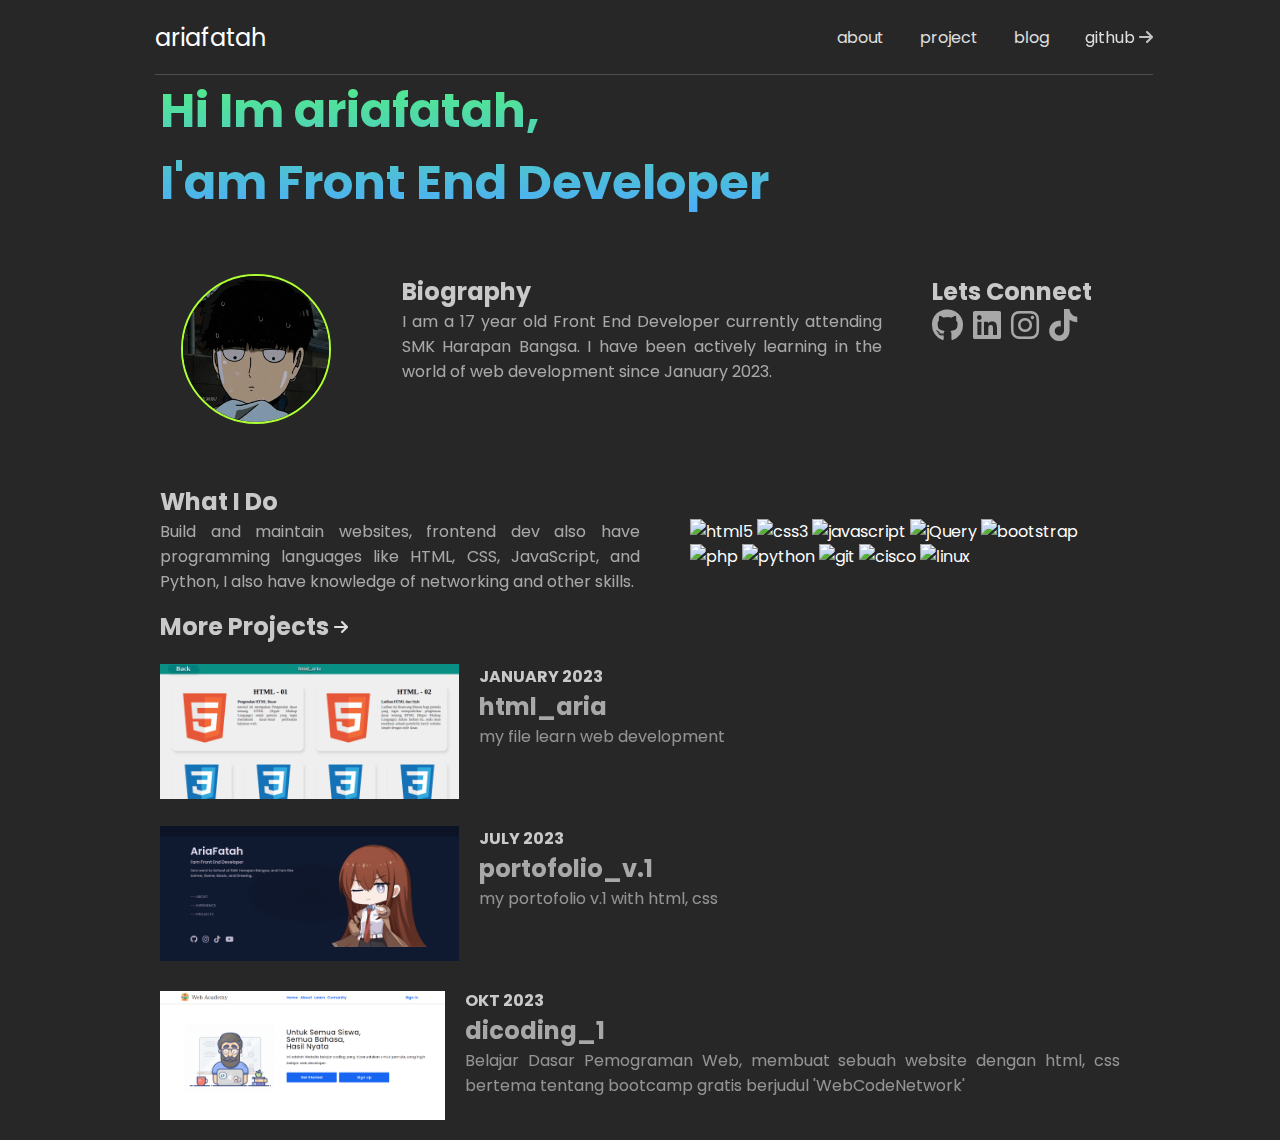
==== index.html @ 7dca592d "update" ====
<!DOCTYPE html>
<html lang="en">
<head>
    <meta charset="UTF-8">
    <meta name="description" content="Hi, I'm ariafatah, a 17-year-old Front End Developer currently attending SMK Harapan Bangsa. Explore my portfolio to see my projects and connect with me on GitHub, LinkedIn, Instagram, and TikTok.">
    <!-- <meta name="viewport" content="width=device-width, initial-scale=1.0, maximum-scale=1, user-scalable=no"> -->
    <meta name="viewport" content="width=device-width, initial-scale=1.0, maximum-scale=5.0, user-scalable=yes">
    <title>ariafatah - portofolio</title>
    <!-- css -->
    <link asynch rel="stylesheet" href="./css/style.css">
    <!-- font awosome -->
    <link preload href="./asset/icon/css/fontawesome.min.css" rel="stylesheet">
    <link preload href="./asset/icon/css/brands.css" rel="stylesheet">
    <link preload href="./asset/icon/css/solid.css" rel="stylesheet">
</head>
<body>
    
    <header class="center">
        <div class="profil">
            <a href="#about">ariafatah</a>
        </div>

        <a onclick="showNavbar()" id="btn-navbar">
            <i class="fa-solid fa-list icon-navabr fa-2x"></i>
        </a>

        <ul class="navbar center hidden" id="navbar">
            <li><a href="#about">about</a></li>
            <li><a href="#project">project</a></li>
            <li><a href="./blog.html">blog</a></li>
            <li><a href="https://github.com/ariafatah0711">github <i class="fa-solid fa-arrow-right"></i></a></li>
        </ul>
    </header>

    <main>
        <section id="about" class="section-1">
            <h1>
                Hi Im ariafatah, <br>
                I'am Front End Developer
            </h1>

            <div class="article article-1">
                <div class="article-image center">
                    <img src="./asset/image/profil-m.png" alt="ariafatah" width="150" height="100">
                </div>

                <div class="article-box">
                    <h2>Biography</h2>
                    <p>I am a 17 year old Front End Developer currently attending SMK Harapan Bangsa. I have been actively learning in the world of web development since January 2023.</p>
                </div>
                
                <nav class="article-box span-2">
                    <h2>Lets Connect</h2>
                    <p>
                        <a aria-label="Github Profil" href="https://github.com/ariafatah0711"><i class="fa-brands fa-github fa-2x"></i></a>
                        <a aria-label="Linkedin Profil" href="https://www.linkedin.com/in/ariafatah"><i class="fa-brands fa-linkedin fa-2x"></i></a>
                        <a aria-label="Instragam Profil" href="https://www.instagram.com/ariafatahanom"><i class="fa-brands fa-instagram fa-2x"></i></a>
                        <a aria-label="TikTok profil" href="https://www.tiktok.com/@ft.fannytzy"><i class="fa-brands fa-tiktok fa-2x"></i></a>
                    </p>
                </nav>
            </div>

            <div class="article article-2">
                <div class="article-box">
                    <h2>What I Do</h2>
                    <div class="article-language">
                        <p>Build and maintain websites, frontend dev also have programming languages like HTML, CSS, JavaScript, and Python, I also have knowledge of networking and other skills.</p>
                        <div>
                            <!-- data/skils.js -->
                        </div>
                    </div>
                </div>
            </div>

        </section>

        <section id="project" class="section-2">
            <!-- data/project.js -->
        </section>

    </main>
    
    <!-- data -->
    <script src="./script/data/skills.js"></script>
    <script src="./script/data/project.js"></script>

    <!-- view -->
    <script src="./script/view/navbar.js"></script>
    <script src="./script/view/main.js"></script>
    <script src="./script/view/view-index.js"></script>

</body>
</html>
---- css/style.css ----
@import url('https://fonts.googleapis.com/css2?family=Poppins:wght@400;600&display=swap');
/* @font-face {
    font-family: 'Poppins';
    src: url('../asset/font/Poppins/Poppins-Bold.ttf') format('truetype');
    font-weight: bold;
    font-style: normal;
} */

:root {
    --text: #ffffff;
    --main-col: #d3ad7f;
    --header: 75px;

    --brd: 0.1px solid grey;
}

* {
    font-family: 'Poppins', Tahoma, sans-serif;
    margin: 0;
    padding: 0;
    box-sizing: border-box;
    outline: none;
    text-decoration: none;
    border: none;
    list-style-type: none;
    user-select: none;
    color: var(--text);
}

html {
    /* scroll-behavior: smooth; */
    scroll-padding-top: var(--header);
}

body {
    background: #272727;
    padding: 0 12.5%;
    min-height: 100vh;
    position: relative;
}

a {
    color: var(--text);
}
a:active, .navbar ul a:any-link {
    color: var(--text);
}
.profil:hover, 
.navbar li a:hover, 
a:hover i, 
a:hover,
a:hover h2
{
    color: var(--main-col);
}

img {object-fit: scale-down;}

*, *:before, *:after {
    -webkit-box-sizing: border-box;-moz-box-sizing: border-box;box-sizing: border-box;
    -webkit-tap-highlight-color: rgba(0, 0, 0, 0);-webkit-tap-highlight-color: transparent;
}

/* class */
.center {
    display: flex;
    flex-direction: row;
    justify-content: center;
    align-items: center;
}

/* __________ header __________*/
header {
    height: var(--header);
    width: calc(100% - (12.5% * 2));
    border-bottom: 1px solid #4D4D4D;
    justify-content: space-between !important;
    position: fixed;
    top: 0;
    z-index: 10;
    color: var(--text);
    background: #272727;
}

.profil {
    font-size: 24px;
    z-index: 11;
}

.navbar {
    height: inherit;
    font-size: 16px;
    gap: 36px;
}

.navbar a, section > a > i, .navbar i {
    opacity: 85%;
}

#btn-navbar {
    display: none;
    z-index: 11;
}

.navbar a {
    position: relative;
}
.navbar a::after {
    content: "";
    position: absolute;
    bottom: -5px;
    left: 0;
    width: 0;
    height: 0.2rem;
    background: var(--main-col);
    transition: width 0.3s ease;
}

.navbar a:hover::after {
    width: 100%;
    color: var(--main-col);
}

/* __________ main __________*/
main {
    margin-top: var(--header);
}
section h2,
section h4 {
    opacity: 75%;
}
section p {
    opacity: 50%;
    text-align: justify;
}
.section-2 h1 {
    opacity: 60% !important;
}

.section-1 {
    height: calc(100vh - var(--header));
    display: flex;
    flex-direction: column;
    align-items: center;
    gap: 50px 0;
}

.section-1 h1 {
    width: 100%;
    font-size: 3rem;
    background: linear-gradient(#52EE84, #4CA9FF);
    background-clip: text;
    color: transparent;
    -webkit-background-clip: text;
    -webkit-text-fill-color: transparent;
}

.section-1 .article {
    width: 100%;
    display: grid;
    color: var(--text);
    gap: 50px; row-gap: 0;
}

.article-image, .article-box {
    padding: 5px 0;
}

.section-1 .article-image img {
    height: 150px;
    border: 2.5px solid greenyellow;
    /* border-image: linear-gradient(10deg, rgb(0,143,104), rgb(250,224,66)) 1; */
    border-radius: 50%;
}

.section-1 .article-box p {
    display: flex; gap: 10px;
}

.section-1 .article p {
    opacity: 60%;
}

.article-language {
    display: grid;
    grid-template-columns: 50% calc(50% - 50px);
    justify-content: space-between;
    gap: 50px;
}

.article-1 {
    grid-template-columns: 20% 50% 30% !important;
}

.article-2 {
    grid-template-columns: 100% !important;
}

/* section-2 */
.section-2 {
    padding: 10px 0;
    display: flex;
    flex-direction: column;
    gap: 20px;
}
.section-2 > a {
    display: flex;
    flex-direction: row;
    align-items: center;
    gap: 5px;
}
.section-2 .card {
    display: flex; flex-direction: row;
    justify-content: space-between; align-items: flex-start;
    gap: 20px;
    overflow-y: hidden;
}

.section-2 .card-image {
    position: relative;
    min-width: 100px !important;
    max-width: 300px !important;
}
.section-2 .card-image img {
    width: 100%;
}
.section-2 .card-text {
    flex-grow: 1;
    flex-shrink: 10;
}
.section-2 .card-text h1 {
    text-transform: uppercase;
    font-size: 1rem;
    opacity: 75% !important;
}
.section-2 .card-text h2 {
    font-size: 1.5rem;
    opacity: 60% !important;
}
.section-2 .card:hover {
    background: #1b1a1a;
}

/* Desktop styles */
@media screen and (min-width: 767px) {
    section {
        height: calc(100vh - var(--header));
    }
    header {
        width: calc(100% - (11% * 2));
        transform: translateX(-5px);
    }
}

/* Tablet styles */
@media screen and (min-width: 767px) and (max-width: 1023px) {
    html {
        font-size: 85%;
    }
    body {
        padding: 0 5%;
    }
    header {
        width: calc(100% - (5% * 2));
    }
}

/* Mobile styles */
@media screen and (max-width: 767px) {
    html {
        font-size: 75%;
    }
    body {
        padding: 0 5%;
    }
    header {
        width: calc(100% - (5% * 2));
    }
    #btn-navbar {
        display: flex;
    }
    .icon-navbar {
        display: flex !important;
    }
    .hidden {
        margin-top: -100vh;
    }
    .navbar {
        height: calc(100vh - var(--header));
        padding-top: 20px;
        width: 100%;
        position: absolute;
        top: var(--header);
        z-index: 9;
        display: flex;
        flex-direction: column;
        justify-content: left;
        transition: all 0.3s ease;
        background: #272727;
    }

    section {
        height: 100% !important;
    }

    /* section-1 */
    .section-1 h1 {
        font-size: 2rem;
    }

    .section-1 {
        height: calc(100vh - var(--header));
        gap: 10px;
    }

    .article-1 {
        grid-template-columns: 100% !important;
    }

    .article-2 {
        grid-template-columns: 100% !important;
        flex-grow: 1;
    }
    
    .article-box {
        display: flex;
        flex-direction: column;
        gap: 10px 0;
    }
    
    .article-language {
        display: flex;
        flex-direction: column;
        gap: 10px;
    }
    
    .article-language div {
        display: flex;
        flex-wrap: wrap;
        flex-grow: 1;
        justify-content: left;
        gap: 5px 5px;
    }

    /* section-2 */
    .section-2 .card {
        flex-direction: column; gap: 0;
        align-items: flex-start;
    }
}

/* mobile desktop */
@media screen and (min-height: 800px) {
    section {
        min-height: 1px !important;
        max-height: auto !important; 
        height: 100% !important;
    }
}
---- asset/icon/css/brands.css ----
/*!
 * Font Awesome Free 6.5.1 by @fontawesome - https://fontawesome.com
 * License - https://fontawesome.com/license/free (Icons: CC BY 4.0, Fonts: SIL OFL 1.1, Code: MIT License)
 * Copyright 2023 Fonticons, Inc.
 */
:root, :host {
  --fa-style-family-brands: 'Font Awesome 6 Brands';
  --fa-font-brands: normal 400 1em/1 'Font Awesome 6 Brands'; }

@font-face {
  font-family: 'Font Awesome 6 Brands';
  font-style: normal;
  font-weight: 400;
  font-display: block;
  src: url("../webfonts/fa-brands-400.woff2") format("woff2"), url("../webfonts/fa-brands-400.ttf") format("truetype"); }

.fab,
.fa-brands {
  font-weight: 400; }

.fa-monero:before {
  content: "\f3d0"; }

.fa-hooli:before {
  content: "\f427"; }

.fa-yelp:before {
  content: "\f1e9"; }

.fa-cc-visa:before {
  content: "\f1f0"; }

.fa-lastfm:before {
  content: "\f202"; }

.fa-shopware:before {
  content: "\f5b5"; }

.fa-creative-commons-nc:before {
  content: "\f4e8"; }

.fa-aws:before {
  content: "\f375"; }

.fa-redhat:before {
  content: "\f7bc"; }

.fa-yoast:before {
  content: "\f2b1"; }

.fa-cloudflare:before {
  content: "\e07d"; }

.fa-ups:before {
  content: "\f7e0"; }

.fa-pixiv:before {
  content: "\e640"; }

.fa-wpexplorer:before {
  content: "\f2de"; }

.fa-dyalog:before {
  content: "\f399"; }

.fa-bity:before {
  content: "\f37a"; }

.fa-stackpath:before {
  content: "\f842"; }

.fa-buysellads:before {
  content: "\f20d"; }

.fa-first-order:before {
  content: "\f2b0"; }

.fa-modx:before {
  content: "\f285"; }

.fa-guilded:before {
  content: "\e07e"; }

.fa-vnv:before {
  content: "\f40b"; }

.fa-square-js:before {
  content: "\f3b9"; }

.fa-js-square:before {
  content: "\f3b9"; }

.fa-microsoft:before {
  content: "\f3ca"; }

.fa-qq:before {
  content: "\f1d6"; }

.fa-orcid:before {
  content: "\f8d2"; }

.fa-java:before {
  content: "\f4e4"; }

.fa-invision:before {
  content: "\f7b0"; }

.fa-creative-commons-pd-alt:before {
  content: "\f4ed"; }

.fa-centercode:before {
  content: "\f380"; }

.fa-glide-g:before {
  content: "\f2a6"; }

.fa-drupal:before {
  content: "\f1a9"; }

.fa-hire-a-helper:before {
  content: "\f3b0"; }

.fa-creative-commons-by:before {
  content: "\f4e7"; }

.fa-unity:before {
  content: "\e049"; }

.fa-whmcs:before {
  content: "\f40d"; }

.fa-rocketchat:before {
  content: "\f3e8"; }

.fa-vk:before {
  content: "\f189"; }

.fa-untappd:before {
  content: "\f405"; }

.fa-mailchimp:before {
  content: "\f59e"; }

.fa-css3-alt:before {
  content: "\f38b"; }

.fa-square-reddit:before {
  content: "\f1a2"; }

.fa-reddit-square:before {
  content: "\f1a2"; }

.fa-vimeo-v:before {
  content: "\f27d"; }

.fa-contao:before {
  content: "\f26d"; }

.fa-square-font-awesome:before {
  content: "\e5ad"; }

.fa-deskpro:before {
  content: "\f38f"; }

.fa-brave:before {
  content: "\e63c"; }

.fa-sistrix:before {
  content: "\f3ee"; }

.fa-square-instagram:before {
  content: "\e055"; }

.fa-instagram-square:before {
  content: "\e055"; }

.fa-battle-net:before {
  content: "\f835"; }

.fa-the-red-yeti:before {
  content: "\f69d"; }

.fa-square-hacker-news:before {
  content: "\f3af"; }

.fa-hacker-news-square:before {
  content: "\f3af"; }

.fa-edge:before {
  content: "\f282"; }

.fa-threads:before {
  content: "\e618"; }

.fa-napster:before {
  content: "\f3d2"; }

.fa-square-snapchat:before {
  content: "\f2ad"; }

.fa-snapchat-square:before {
  content: "\f2ad"; }

.fa-google-plus-g:before {
  content: "\f0d5"; }

.fa-artstation:before {
  content: "\f77a"; }

.fa-markdown:before {
  content: "\f60f"; }

.fa-sourcetree:before {
  content: "\f7d3"; }

.fa-google-plus:before {
  content: "\f2b3"; }

.fa-diaspora:before {
  content: "\f791"; }

.fa-foursquare:before {
  content: "\f180"; }

.fa-stack-overflow:before {
  content: "\f16c"; }

.fa-github-alt:before {
  content: "\f113"; }

.fa-phoenix-squadron:before {
  content: "\f511"; }

.fa-pagelines:before {
  content: "\f18c"; }

.fa-algolia:before {
  content: "\f36c"; }

.fa-red-river:before {
  content: "\f3e3"; }

.fa-creative-commons-sa:before {
  content: "\f4ef"; }

.fa-safari:before {
  content: "\f267"; }

.fa-google:before {
  content: "\f1a0"; }

.fa-square-font-awesome-stroke:before {
  content: "\f35c"; }

.fa-font-awesome-alt:before {
  content: "\f35c"; }

.fa-atlassian:before {
  content: "\f77b"; }

.fa-linkedin-in:before {
  content: "\f0e1"; }

.fa-digital-ocean:before {
  content: "\f391"; }

.fa-nimblr:before {
  content: "\f5a8"; }

.fa-chromecast:before {
  content: "\f838"; }

.fa-evernote:before {
  content: "\f839"; }

.fa-hacker-news:before {
  content: "\f1d4"; }

.fa-creative-commons-sampling:before {
  content: "\f4f0"; }

.fa-adversal:before {
  content: "\f36a"; }

.fa-creative-commons:before {
  content: "\f25e"; }

.fa-watchman-monitoring:before {
  content: "\e087"; }

.fa-fonticons:before {
  content: "\f280"; }

.fa-weixin:before {
  content: "\f1d7"; }

.fa-shirtsinbulk:before {
  content: "\f214"; }

.fa-codepen:before {
  content: "\f1cb"; }

.fa-git-alt:before {
  content: "\f841"; }

.fa-lyft:before {
  content: "\f3c3"; }

.fa-rev:before {
  content: "\f5b2"; }

.fa-windows:before {
  content: "\f17a"; }

.fa-wizards-of-the-coast:before {
  content: "\f730"; }

.fa-square-viadeo:before {
  content: "\f2aa"; }

.fa-viadeo-square:before {
  content: "\f2aa"; }

.fa-meetup:before {
  content: "\f2e0"; }

.fa-centos:before {
  content: "\f789"; }

.fa-adn:before {
  content: "\f170"; }

.fa-cloudsmith:before {
  content: "\f384"; }

.fa-opensuse:before {
  content: "\e62b"; }

.fa-pied-piper-alt:before {
  content: "\f1a8"; }

.fa-square-dribbble:before {
  content: "\f397"; }

.fa-dribbble-square:before {
  content: "\f397"; }

.fa-codiepie:before {
  content: "\f284"; }

.fa-node:before {
  content: "\f419"; }

.fa-mix:before {
  content: "\f3cb"; }

.fa-steam:before {
  content: "\f1b6"; }

.fa-cc-apple-pay:before {
  content: "\f416"; }

.fa-scribd:before {
  content: "\f28a"; }

.fa-debian:before {
  content: "\e60b"; }

.fa-openid:before {
  content: "\f19b"; }

.fa-instalod:before {
  content: "\e081"; }

.fa-expeditedssl:before {
  content: "\f23e"; }

.fa-sellcast:before {
  content: "\f2da"; }

.fa-square-twitter:before {
  content: "\f081"; }

.fa-twitter-square:before {
  content: "\f081"; }

.fa-r-project:before {
  content: "\f4f7"; }

.fa-delicious:before {
  content: "\f1a5"; }

.fa-freebsd:before {
  content: "\f3a4"; }

.fa-vuejs:before {
  content: "\f41f"; }

.fa-accusoft:before {
  content: "\f369"; }

.fa-ioxhost:before {
  content: "\f208"; }

.fa-fonticons-fi:before {
  content: "\f3a2"; }

.fa-app-store:before {
  content: "\f36f"; }

.fa-cc-mastercard:before {
  content: "\f1f1"; }

.fa-itunes-note:before {
  content: "\f3b5"; }

.fa-golang:before {
  content: "\e40f"; }

.fa-kickstarter:before {
  content: "\f3bb"; }

.fa-grav:before {
  content: "\f2d6"; }

.fa-weibo:before {
  content: "\f18a"; }

.fa-uncharted:before {
  content: "\e084"; }

.fa-firstdraft:before {
  content: "\f3a1"; }

.fa-square-youtube:before {
  content: "\f431"; }

.fa-youtube-square:before {
  content: "\f431"; }

.fa-wikipedia-w:before {
  content: "\f266"; }

.fa-wpressr:before {
  content: "\f3e4"; }

.fa-rendact:before {
  content: "\f3e4"; }

.fa-angellist:before {
  content: "\f209"; }

.fa-galactic-republic:before {
  content: "\f50c"; }

.fa-nfc-directional:before {
  content: "\e530"; }

.fa-skype:before {
  content: "\f17e"; }

.fa-joget:before {
  content: "\f3b7"; }

.fa-fedora:before {
  content: "\f798"; }

.fa-stripe-s:before {
  content: "\f42a"; }

.fa-meta:before {
  content: "\e49b"; }

.fa-laravel:before {
  content: "\f3bd"; }

.fa-hotjar:before {
  content: "\f3b1"; }

.fa-bluetooth-b:before {
  content: "\f294"; }

.fa-square-letterboxd:before {
  content: "\e62e"; }

.fa-sticker-mule:before {
  content: "\f3f7"; }

.fa-creative-commons-zero:before {
  content: "\f4f3"; }

.fa-hips:before {
  content: "\f452"; }

.fa-behance:before {
  content: "\f1b4"; }

.fa-reddit:before {
  content: "\f1a1"; }

.fa-discord:before {
  content: "\f392"; }

.fa-chrome:before {
  content: "\f268"; }

.fa-app-store-ios:before {
  content: "\f370"; }

.fa-cc-discover:before {
  content: "\f1f2"; }

.fa-wpbeginner:before {
  content: "\f297"; }

.fa-confluence:before {
  content: "\f78d"; }

.fa-shoelace:before {
  content: "\e60c"; }

.fa-mdb:before {
  content: "\f8ca"; }

.fa-dochub:before {
  content: "\f394"; }

.fa-accessible-icon:before {
  content: "\f368"; }

.fa-ebay:before {
  content: "\f4f4"; }

.fa-amazon:before {
  content: "\f270"; }

.fa-unsplash:before {
  content: "\e07c"; }

.fa-yarn:before {
  content: "\f7e3"; }

.fa-square-steam:before {
  content: "\f1b7"; }

.fa-steam-square:before {
  content: "\f1b7"; }

.fa-500px:before {
  content: "\f26e"; }

.fa-square-vimeo:before {
  content: "\f194"; }

.fa-vimeo-square:before {
  content: "\f194"; }

.fa-asymmetrik:before {
  content: "\f372"; }

.fa-font-awesome:before {
  content: "\f2b4"; }

.fa-font-awesome-flag:before {
  content: "\f2b4"; }

.fa-font-awesome-logo-full:before {
  content: "\f2b4"; }

.fa-gratipay:before {
  content: "\f184"; }

.fa-apple:before {
  content: "\f179"; }

.fa-hive:before {
  content: "\e07f"; }

.fa-gitkraken:before {
  content: "\f3a6"; }

.fa-keybase:before {
  content: "\f4f5"; }

.fa-apple-pay:before {
  content: "\f415"; }

.fa-padlet:before {
  content: "\e4a0"; }

.fa-amazon-pay:before {
  content: "\f42c"; }

.fa-square-github:before {
  content: "\f092"; }

.fa-github-square:before {
  content: "\f092"; }

.fa-stumbleupon:before {
  content: "\f1a4"; }

.fa-fedex:before {
  content: "\f797"; }

.fa-phoenix-framework:before {
  content: "\f3dc"; }

.fa-shopify:before {
  content: "\e057"; }

.fa-neos:before {
  content: "\f612"; }

.fa-square-threads:before {
  content: "\e619"; }

.fa-hackerrank:before {
  content: "\f5f7"; }

.fa-researchgate:before {
  content: "\f4f8"; }

.fa-swift:before {
  content: "\f8e1"; }

.fa-angular:before {
  content: "\f420"; }

.fa-speakap:before {
  content: "\f3f3"; }

.fa-angrycreative:before {
  content: "\f36e"; }

.fa-y-combinator:before {
  content: "\f23b"; }

.fa-empire:before {
  content: "\f1d1"; }

.fa-envira:before {
  content: "\f299"; }

.fa-google-scholar:before {
  content: "\e63b"; }

.fa-square-gitlab:before {
  content: "\e5ae"; }

.fa-gitlab-square:before {
  content: "\e5ae"; }

.fa-studiovinari:before {
  content: "\f3f8"; }

.fa-pied-piper:before {
  content: "\f2ae"; }

.fa-wordpress:before {
  content: "\f19a"; }

.fa-product-hunt:before {
  content: "\f288"; }

.fa-firefox:before {
  content: "\f269"; }

.fa-linode:before {
  content: "\f2b8"; }

.fa-goodreads:before {
  content: "\f3a8"; }

.fa-square-odnoklassniki:before {
  content: "\f264"; }

.fa-odnoklassniki-square:before {
  content: "\f264"; }

.fa-jsfiddle:before {
  content: "\f1cc"; }

.fa-sith:before {
  content: "\f512"; }

.fa-themeisle:before {
  content: "\f2b2"; }

.fa-page4:before {
  content: "\f3d7"; }

.fa-hashnode:before {
  content: "\e499"; }

.fa-react:before {
  content: "\f41b"; }

.fa-cc-paypal:before {
  content: "\f1f4"; }

.fa-squarespace:before {
  content: "\f5be"; }

.fa-cc-stripe:before {
  content: "\f1f5"; }

.fa-creative-commons-share:before {
  content: "\f4f2"; }

.fa-bitcoin:before {
  content: "\f379"; }

.fa-keycdn:before {
  content: "\f3ba"; }

.fa-opera:before {
  content: "\f26a"; }

.fa-itch-io:before {
  content: "\f83a"; }

.fa-umbraco:before {
  content: "\f8e8"; }

.fa-galactic-senate:before {
  content: "\f50d"; }

.fa-ubuntu:before {
  content: "\f7df"; }

.fa-draft2digital:before {
  content: "\f396"; }

.fa-stripe:before {
  content: "\f429"; }

.fa-houzz:before {
  content: "\f27c"; }

.fa-gg:before {
  content: "\f260"; }

.fa-dhl:before {
  content: "\f790"; }

.fa-square-pinterest:before {
  content: "\f0d3"; }

.fa-pinterest-square:before {
  content: "\f0d3"; }

.fa-xing:before {
  content: "\f168"; }

.fa-blackberry:before {
  content: "\f37b"; }

.fa-creative-commons-pd:before {
  content: "\f4ec"; }

.fa-playstation:before {
  content: "\f3df"; }

.fa-quinscape:before {
  content: "\f459"; }

.fa-less:before {
  content: "\f41d"; }

.fa-blogger-b:before {
  content: "\f37d"; }

.fa-opencart:before {
  content: "\f23d"; }

.fa-vine:before {
  content: "\f1ca"; }

.fa-signal-messenger:before {
  content: "\e663"; }

.fa-paypal:before {
  content: "\f1ed"; }

.fa-gitlab:before {
  content: "\f296"; }

.fa-typo3:before {
  content: "\f42b"; }

.fa-reddit-alien:before {
  content: "\f281"; }

.fa-yahoo:before {
  content: "\f19e"; }

.fa-dailymotion:before {
  content: "\e052"; }

.fa-affiliatetheme:before {
  content: "\f36b"; }

.fa-pied-piper-pp:before {
  content: "\f1a7"; }

.fa-bootstrap:before {
  content: "\f836"; }

.fa-odnoklassniki:before {
  content: "\f263"; }

.fa-nfc-symbol:before {
  content: "\e531"; }

.fa-mintbit:before {
  content: "\e62f"; }

.fa-ethereum:before {
  content: "\f42e"; }

.fa-speaker-deck:before {
  content: "\f83c"; }

.fa-creative-commons-nc-eu:before {
  content: "\f4e9"; }

.fa-patreon:before {
  content: "\f3d9"; }

.fa-avianex:before {
  content: "\f374"; }

.fa-ello:before {
  content: "\f5f1"; }

.fa-gofore:before {
  content: "\f3a7"; }

.fa-bimobject:before {
  content: "\f378"; }

.fa-brave-reverse:before {
  content: "\e63d"; }

.fa-facebook-f:before {
  content: "\f39e"; }

.fa-square-google-plus:before {
  content: "\f0d4"; }

.fa-google-plus-square:before {
  content: "\f0d4"; }

.fa-mandalorian:before {
  content: "\f50f"; }

.fa-first-order-alt:before {
  content: "\f50a"; }

.fa-osi:before {
  content: "\f41a"; }

.fa-google-wallet:before {
  content: "\f1ee"; }

.fa-d-and-d-beyond:before {
  content: "\f6ca"; }

.fa-periscope:before {
  content: "\f3da"; }

.fa-fulcrum:before {
  content: "\f50b"; }

.fa-cloudscale:before {
  content: "\f383"; }

.fa-forumbee:before {
  content: "\f211"; }

.fa-mizuni:before {
  content: "\f3cc"; }

.fa-schlix:before {
  content: "\f3ea"; }

.fa-square-xing:before {
  content: "\f169"; }

.fa-xing-square:before {
  content: "\f169"; }

.fa-bandcamp:before {
  content: "\f2d5"; }

.fa-wpforms:before {
  content: "\f298"; }

.fa-cloudversify:before {
  content: "\f385"; }

.fa-usps:before {
  content: "\f7e1"; }

.fa-megaport:before {
  content: "\f5a3"; }

.fa-magento:before {
  content: "\f3c4"; }

.fa-spotify:before {
  content: "\f1bc"; }

.fa-optin-monster:before {
  content: "\f23c"; }

.fa-fly:before {
  content: "\f417"; }

.fa-aviato:before {
  content: "\f421"; }

.fa-itunes:before {
  content: "\f3b4"; }

.fa-cuttlefish:before {
  content: "\f38c"; }

.fa-blogger:before {
  content: "\f37c"; }

.fa-flickr:before {
  content: "\f16e"; }

.fa-viber:before {
  content: "\f409"; }

.fa-soundcloud:before {
  content: "\f1be"; }

.fa-digg:before {
  content: "\f1a6"; }

.fa-tencent-weibo:before {
  content: "\f1d5"; }

.fa-letterboxd:before {
  content: "\e62d"; }

.fa-symfony:before {
  content: "\f83d"; }

.fa-maxcdn:before {
  content: "\f136"; }

.fa-etsy:before {
  content: "\f2d7"; }

.fa-facebook-messenger:before {
  content: "\f39f"; }

.fa-audible:before {
  content: "\f373"; }

.fa-think-peaks:before {
  content: "\f731"; }

.fa-bilibili:before {
  content: "\e3d9"; }

.fa-erlang:before {
  content: "\f39d"; }

.fa-x-twitter:before {
  content: "\e61b"; }

.fa-cotton-bureau:before {
  content: "\f89e"; }

.fa-dashcube:before {
  content: "\f210"; }

.fa-42-group:before {
  content: "\e080"; }

.fa-innosoft:before {
  content: "\e080"; }

.fa-stack-exchange:before {
  content: "\f18d"; }

.fa-elementor:before {
  content: "\f430"; }

.fa-square-pied-piper:before {
  content: "\e01e"; }

.fa-pied-piper-square:before {
  content: "\e01e"; }

.fa-creative-commons-nd:before {
  content: "\f4eb"; }

.fa-palfed:before {
  content: "\f3d8"; }

.fa-superpowers:before {
  content: "\f2dd"; }

.fa-resolving:before {
  content: "\f3e7"; }

.fa-xbox:before {
  content: "\f412"; }

.fa-searchengin:before {
  content: "\f3eb"; }

.fa-tiktok:before {
  content: "\e07b"; }

.fa-square-facebook:before {
  content: "\f082"; }

.fa-facebook-square:before {
  content: "\f082"; }

.fa-renren:before {
  content: "\f18b"; }

.fa-linux:before {
  content: "\f17c"; }

.fa-glide:before {
  content: "\f2a5"; }

.fa-linkedin:before {
  content: "\f08c"; }

.fa-hubspot:before {
  content: "\f3b2"; }

.fa-deploydog:before {
  content: "\f38e"; }

.fa-twitch:before {
  content: "\f1e8"; }

.fa-ravelry:before {
  content: "\f2d9"; }

.fa-mixer:before {
  content: "\e056"; }

.fa-square-lastfm:before {
  content: "\f203"; }

.fa-lastfm-square:before {
  content: "\f203"; }

.fa-vimeo:before {
  content: "\f40a"; }

.fa-mendeley:before {
  content: "\f7b3"; }

.fa-uniregistry:before {
  content: "\f404"; }

.fa-figma:before {
  content: "\f799"; }

.fa-creative-commons-remix:before {
  content: "\f4ee"; }

.fa-cc-amazon-pay:before {
  content: "\f42d"; }

.fa-dropbox:before {
  content: "\f16b"; }

.fa-instagram:before {
  content: "\f16d"; }

.fa-cmplid:before {
  content: "\e360"; }

.fa-upwork:before {
  content: "\e641"; }

.fa-facebook:before {
  content: "\f09a"; }

.fa-gripfire:before {
  content: "\f3ac"; }

.fa-jedi-order:before {
  content: "\f50e"; }

.fa-uikit:before {
  content: "\f403"; }

.fa-fort-awesome-alt:before {
  content: "\f3a3"; }

.fa-phabricator:before {
  content: "\f3db"; }

.fa-ussunnah:before {
  content: "\f407"; }

.fa-earlybirds:before {
  content: "\f39a"; }

.fa-trade-federation:before {
  content: "\f513"; }

.fa-autoprefixer:before {
  content: "\f41c"; }

.fa-whatsapp:before {
  content: "\f232"; }

.fa-slideshare:before {
  content: "\f1e7"; }

.fa-google-play:before {
  content: "\f3ab"; }

.fa-viadeo:before {
  content: "\f2a9"; }

.fa-line:before {
  content: "\f3c0"; }

.fa-google-drive:before {
  content: "\f3aa"; }

.fa-servicestack:before {
  content: "\f3ec"; }

.fa-simplybuilt:before {
  content: "\f215"; }

.fa-bitbucket:before {
  content: "\f171"; }

.fa-imdb:before {
  content: "\f2d8"; }

.fa-deezer:before {
  content: "\e077"; }

.fa-raspberry-pi:before {
  content: "\f7bb"; }

.fa-jira:before {
  content: "\f7b1"; }

.fa-docker:before {
  content: "\f395"; }

.fa-screenpal:before {
  content: "\e570"; }

.fa-bluetooth:before {
  content: "\f293"; }

.fa-gitter:before {
  content: "\f426"; }

.fa-d-and-d:before {
  content: "\f38d"; }

.fa-microblog:before {
  content: "\e01a"; }

.fa-cc-diners-club:before {
  content: "\f24c"; }

.fa-gg-circle:before {
  content: "\f261"; }

.fa-pied-piper-hat:before {
  content: "\f4e5"; }

.fa-kickstarter-k:before {
  content: "\f3bc"; }

.fa-yandex:before {
  content: "\f413"; }

.fa-readme:before {
  content: "\f4d5"; }

.fa-html5:before {
  content: "\f13b"; }

.fa-sellsy:before {
  content: "\f213"; }

.fa-sass:before {
  content: "\f41e"; }

.fa-wirsindhandwerk:before {
  content: "\e2d0"; }

.fa-wsh:before {
  content: "\e2d0"; }

.fa-buromobelexperte:before {
  content: "\f37f"; }

.fa-salesforce:before {
  content: "\f83b"; }

.fa-octopus-deploy:before {
  content: "\e082"; }

.fa-medapps:before {
  content: "\f3c6"; }

.fa-ns8:before {
  content: "\f3d5"; }

.fa-pinterest-p:before {
  content: "\f231"; }

.fa-apper:before {
  content: "\f371"; }

.fa-fort-awesome:before {
  content: "\f286"; }

.fa-waze:before {
  content: "\f83f"; }

.fa-cc-jcb:before {
  content: "\f24b"; }

.fa-snapchat:before {
  content: "\f2ab"; }

.fa-snapchat-ghost:before {
  content: "\f2ab"; }

.fa-fantasy-flight-games:before {
  content: "\f6dc"; }

.fa-rust:before {
  content: "\e07a"; }

.fa-wix:before {
  content: "\f5cf"; }

.fa-square-behance:before {
  content: "\f1b5"; }

.fa-behance-square:before {
  content: "\f1b5"; }

.fa-supple:before {
  content: "\f3f9"; }

.fa-webflow:before {
  content: "\e65c"; }

.fa-rebel:before {
  content: "\f1d0"; }

.fa-css3:before {
  content: "\f13c"; }

.fa-staylinked:before {
  content: "\f3f5"; }

.fa-kaggle:before {
  content: "\f5fa"; }

.fa-space-awesome:before {
  content: "\e5ac"; }

.fa-deviantart:before {
  content: "\f1bd"; }

.fa-cpanel:before {
  content: "\f388"; }

.fa-goodreads-g:before {
  content: "\f3a9"; }

.fa-square-git:before {
  content: "\f1d2"; }

.fa-git-square:before {
  content: "\f1d2"; }

.fa-square-tumblr:before {
  content: "\f174"; }

.fa-tumblr-square:before {
  content: "\f174"; }

.fa-trello:before {
  content: "\f181"; }

.fa-creative-commons-nc-jp:before {
  content: "\f4ea"; }

.fa-get-pocket:before {
  content: "\f265"; }

.fa-perbyte:before {
  content: "\e083"; }

.fa-grunt:before {
  content: "\f3ad"; }

.fa-weebly:before {
  content: "\f5cc"; }

.fa-connectdevelop:before {
  content: "\f20e"; }

.fa-leanpub:before {
  content: "\f212"; }

.fa-black-tie:before {
  content: "\f27e"; }

.fa-themeco:before {
  content: "\f5c6"; }

.fa-python:before {
  content: "\f3e2"; }

.fa-android:before {
  content: "\f17b"; }

.fa-bots:before {
  content: "\e340"; }

.fa-free-code-camp:before {
  content: "\f2c5"; }

.fa-hornbill:before {
  content: "\f592"; }

.fa-js:before {
  content: "\f3b8"; }

.fa-ideal:before {
  content: "\e013"; }

.fa-git:before {
  content: "\f1d3"; }

.fa-dev:before {
  content: "\f6cc"; }

.fa-sketch:before {
  content: "\f7c6"; }

.fa-yandex-international:before {
  content: "\f414"; }

.fa-cc-amex:before {
  content: "\f1f3"; }

.fa-uber:before {
  content: "\f402"; }

.fa-github:before {
  content: "\f09b"; }

.fa-php:before {
  content: "\f457"; }

.fa-alipay:before {
  content: "\f642"; }

.fa-youtube:before {
  content: "\f167"; }

.fa-skyatlas:before {
  content: "\f216"; }

.fa-firefox-browser:before {
  content: "\e007"; }

.fa-replyd:before {
  content: "\f3e6"; }

.fa-suse:before {
  content: "\f7d6"; }

.fa-jenkins:before {
  content: "\f3b6"; }

.fa-twitter:before {
  content: "\f099"; }

.fa-rockrms:before {
  content: "\f3e9"; }

.fa-pinterest:before {
  content: "\f0d2"; }

.fa-buffer:before {
  content: "\f837"; }

.fa-npm:before {
  content: "\f3d4"; }

.fa-yammer:before {
  content: "\f840"; }

.fa-btc:before {
  content: "\f15a"; }

.fa-dribbble:before {
  content: "\f17d"; }

.fa-stumbleupon-circle:before {
  content: "\f1a3"; }

.fa-internet-explorer:before {
  content: "\f26b"; }

.fa-stubber:before {
  content: "\e5c7"; }

.fa-telegram:before {
  content: "\f2c6"; }

.fa-telegram-plane:before {
  content: "\f2c6"; }

.fa-old-republic:before {
  content: "\f510"; }

.fa-odysee:before {
  content: "\e5c6"; }

.fa-square-whatsapp:before {
  content: "\f40c"; }

.fa-whatsapp-square:before {
  content: "\f40c"; }

.fa-node-js:before {
  content: "\f3d3"; }

.fa-edge-legacy:before {
  content: "\e078"; }

.fa-slack:before {
  content: "\f198"; }

.fa-slack-hash:before {
  content: "\f198"; }

.fa-medrt:before {
  content: "\f3c8"; }

.fa-usb:before {
  content: "\f287"; }

.fa-tumblr:before {
  content: "\f173"; }

.fa-vaadin:before {
  content: "\f408"; }

.fa-quora:before {
  content: "\f2c4"; }

.fa-square-x-twitter:before {
  content: "\e61a"; }

.fa-reacteurope:before {
  content: "\f75d"; }

.fa-medium:before {
  content: "\f23a"; }

.fa-medium-m:before {
  content: "\f23a"; }

.fa-amilia:before {
  content: "\f36d"; }

.fa-mixcloud:before {
  content: "\f289"; }

.fa-flipboard:before {
  content: "\f44d"; }

.fa-viacoin:before {
  content: "\f237"; }

.fa-critical-role:before {
  content: "\f6c9"; }

.fa-sitrox:before {
  content: "\e44a"; }

.fa-discourse:before {
  content: "\f393"; }

.fa-joomla:before {
  content: "\f1aa"; }

.fa-mastodon:before {
  content: "\f4f6"; }

.fa-airbnb:before {
  content: "\f834"; }

.fa-wolf-pack-battalion:before {
  content: "\f514"; }

.fa-buy-n-large:before {
  content: "\f8a6"; }

.fa-gulp:before {
  content: "\f3ae"; }

.fa-creative-commons-sampling-plus:before {
  content: "\f4f1"; }

.fa-strava:before {
  content: "\f428"; }

.fa-ember:before {
  content: "\f423"; }

.fa-canadian-maple-leaf:before {
  content: "\f785"; }

.fa-teamspeak:before {
  content: "\f4f9"; }

.fa-pushed:before {
  content: "\f3e1"; }

.fa-wordpress-simple:before {
  content: "\f411"; }

.fa-nutritionix:before {
  content: "\f3d6"; }

.fa-wodu:before {
  content: "\e088"; }

.fa-google-pay:before {
  content: "\e079"; }

.fa-intercom:before {
  content: "\f7af"; }

.fa-zhihu:before {
  content: "\f63f"; }

.fa-korvue:before {
  content: "\f42f"; }

.fa-pix:before {
  content: "\e43a"; }

.fa-steam-symbol:before {
  content: "\f3f6"; }
---- asset/icon/css/solid.css ----
/*!
 * Font Awesome Free 6.5.1 by @fontawesome - https://fontawesome.com
 * License - https://fontawesome.com/license/free (Icons: CC BY 4.0, Fonts: SIL OFL 1.1, Code: MIT License)
 * Copyright 2023 Fonticons, Inc.
 */
:root, :host {
  --fa-style-family-classic: 'Font Awesome 6 Free';
  --fa-font-solid: normal 900 1em/1 'Font Awesome 6 Free'; }

@font-face {
  font-family: 'Font Awesome 6 Free';
  font-style: normal;
  font-weight: 900;
  font-display: block;
  src: url("../webfonts/fa-solid-900.woff2") format("woff2"), url("../webfonts/fa-solid-900.ttf") format("truetype"); }

.fas,
.fa-solid {
  font-weight: 900; }
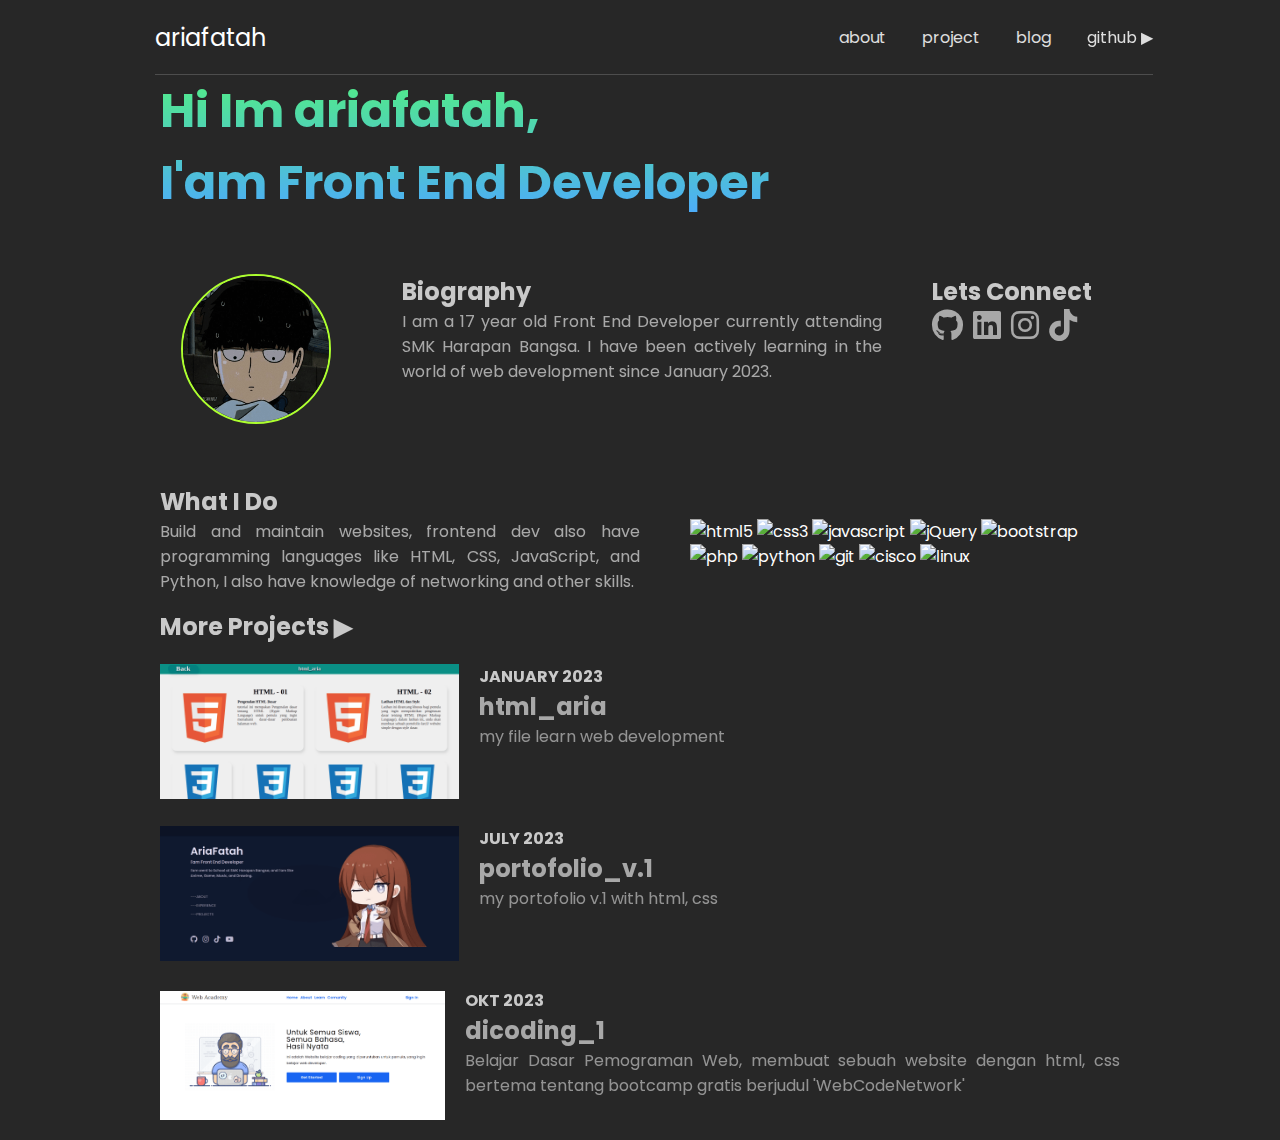
==== commit f97af165: "final update" ====
--- a/index.html
+++ b/index.html
@@ -9,7 +9,7 @@
     <!-- css -->
     <link asynch rel="stylesheet" href="./css/style.css">
     <!-- font awosome -->
-    <link preload href="./asset/icon/css/fontawesome.min.css" rel="stylesheet">
+    <link preload href="./asset/icon/css/fontawesome.css" rel="stylesheet">
     <link preload href="./asset/icon/css/brands.css" rel="stylesheet">
     <link preload href="./asset/icon/css/solid.css" rel="stylesheet">
 </head>
@@ -28,7 +28,7 @@
             <li><a href="#about">about</a></li>
             <li><a href="#project">project</a></li>
             <li><a href="./blog.html">blog</a></li>
-            <li><a href="https://github.com/ariafatah0711">github <i class="fa-solid fa-arrow-right"></i></a></li>
+            <li><a href="https://github.com/ariafatah0711">github ▶</a></li>
         </ul>
     </header>
 
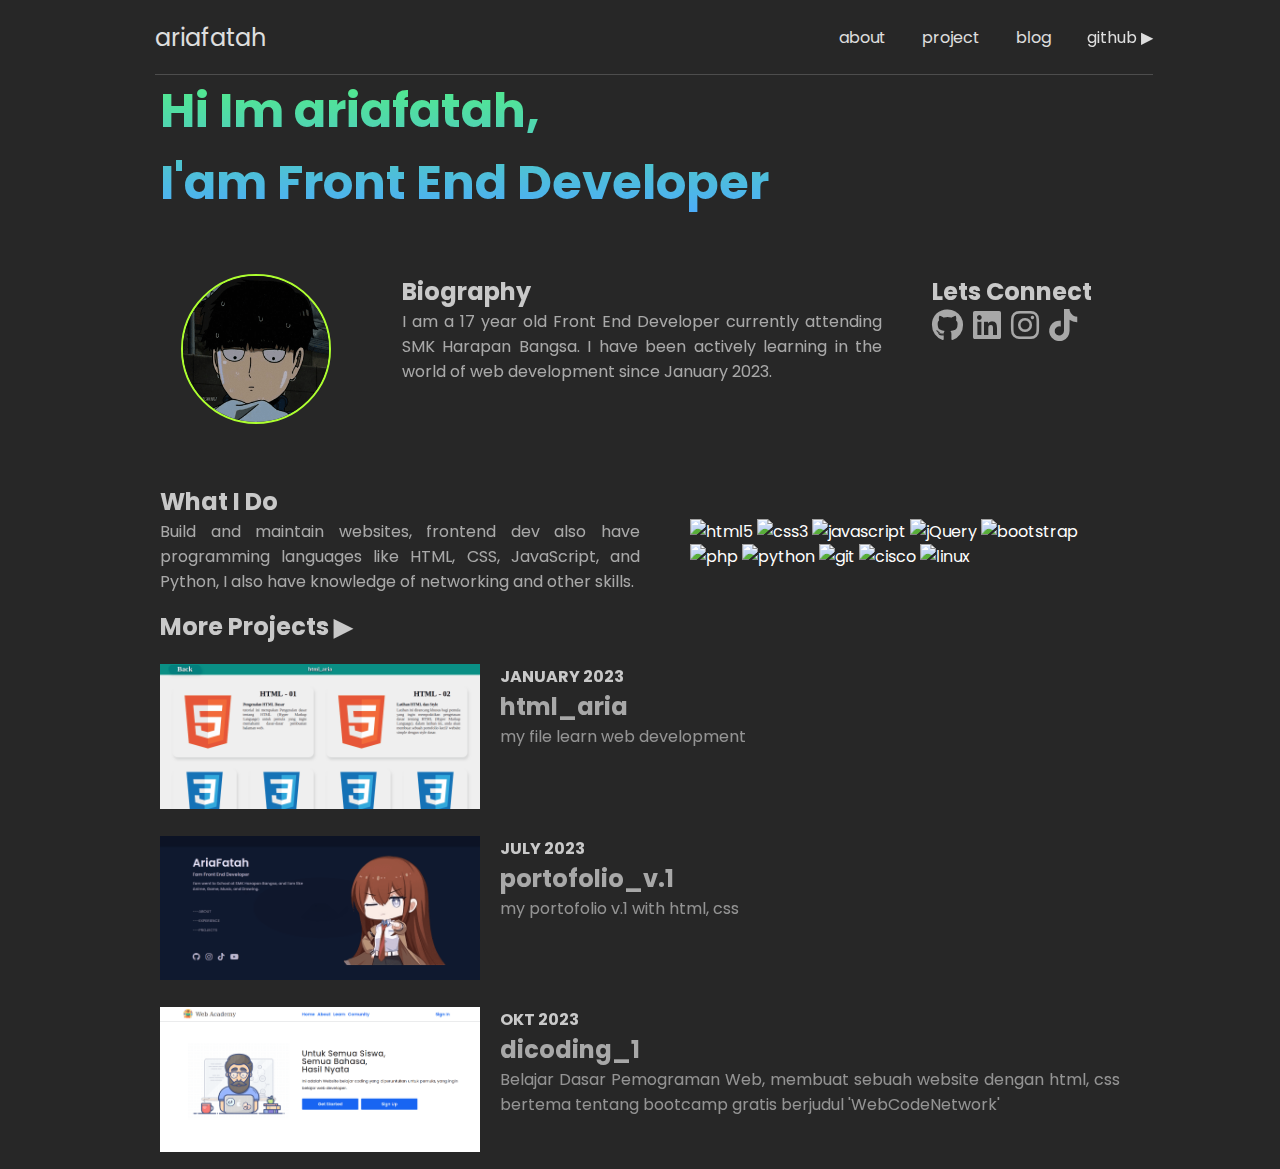
==== commit 4c290a21: "update" ====
--- a/index.html
+++ b/index.html
@@ -21,7 +21,7 @@
         </div>
 
         <a onclick="showNavbar()" id="btn-navbar">
-            <i class="fa-solid fa-list icon-navabr fa-2x"></i>
+            <i class="fa-solid fa-3x">=</i>
         </a>
 
         <ul class="navbar center hidden" id="navbar">
--- a/css/style.css
+++ b/css/style.css
@@ -42,6 +42,9 @@
 a {
     color: var(--text);
 }
+a i {
+    cursor: pointer;
+}
 a:active, .navbar ul a:any-link {
     color: var(--text);
 }
@@ -49,7 +52,8 @@
 .navbar li a:hover, 
 a:hover i, 
 a:hover,
-a:hover h2
+a:hover h2,
+a:hover p
 {
     color: var(--main-col);
 }
@@ -85,6 +89,7 @@
 .profil {
     font-size: 24px;
     z-index: 11;
+    opacity: 85%;
 }
 
 .navbar {
@@ -93,7 +98,7 @@
     gap: 36px;
 }
 
-.navbar a, section > a > i, .navbar i {
+.navbar a, section > a > i, .navbar i, header a i {
     opacity: 85%;
 }
 
@@ -218,11 +223,16 @@
 
 .section-2 .card-image {
     position: relative;
-    min-width: 100px !important;
-    max-width: 300px !important;
+    min-height: 90px !important;
+    max-height: 180px !important;
+    min-width: 160px !important;
+    max-width: 320px !important;
+    overflow: hidden;
 }
 .section-2 .card-image img {
-    width: 100%;
+    width: 100%; height: 100%;
+    object-fit: cover;
+    transition: transform 400ms;
 }
 .section-2 .card-text {
     flex-grow: 1;
@@ -239,6 +249,9 @@
 }
 .section-2 .card:hover {
     background: #1b1a1a;
+}
+.section-2 .card:hover img {
+    transform: scale(1.2);
 }
 
 /* Desktop styles */
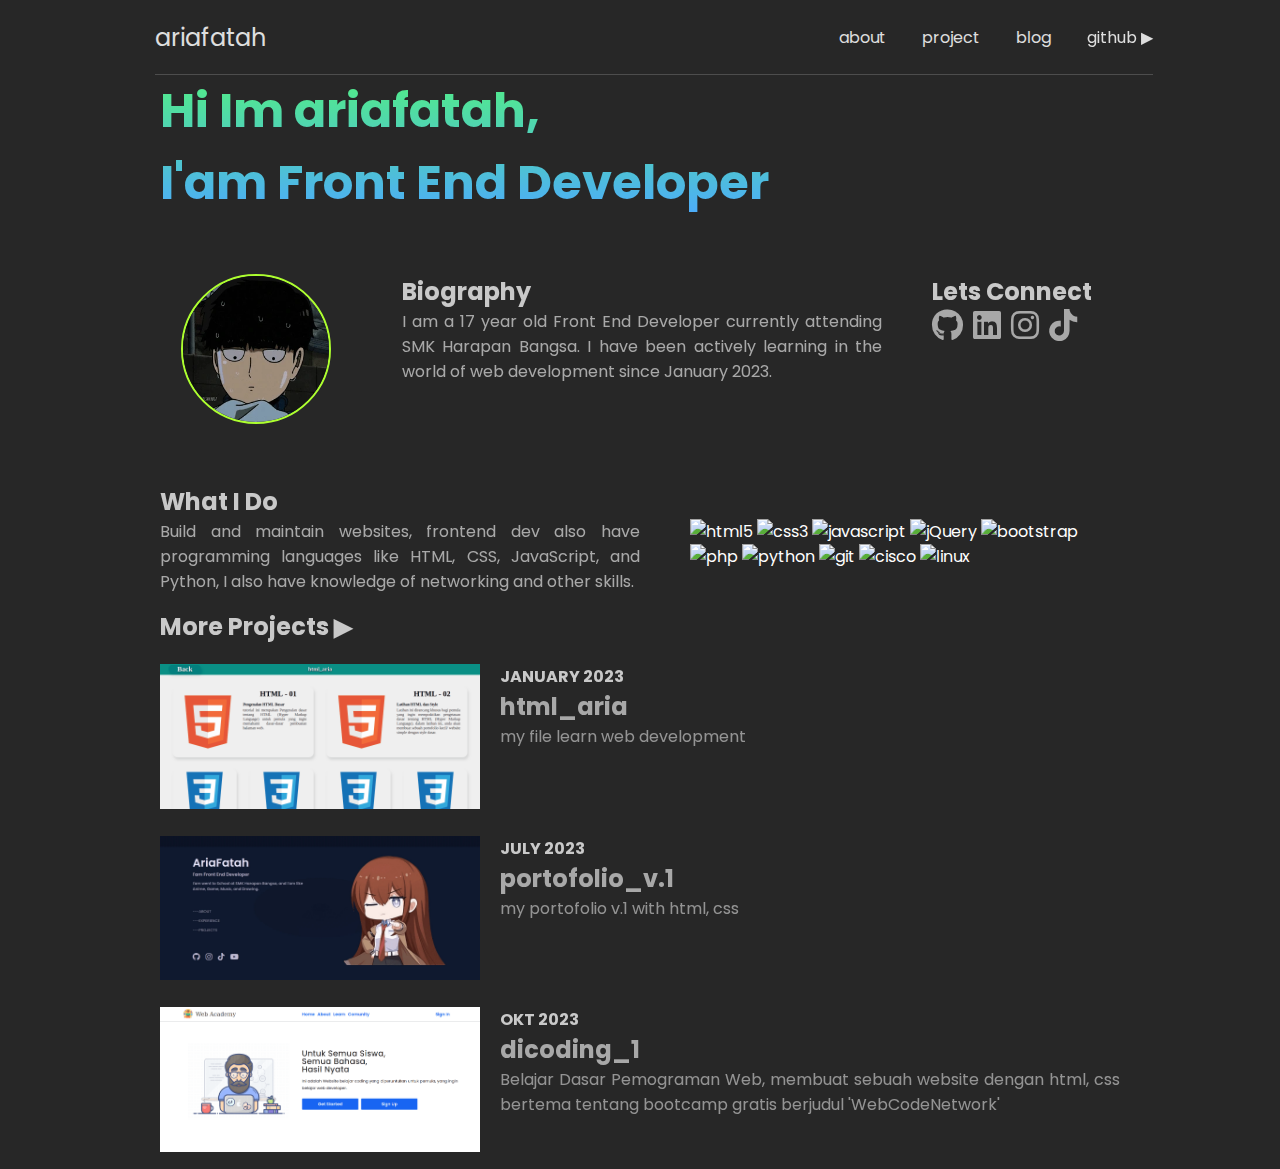
==== commit 8e312a17: "update" ====
--- a/index.html
+++ b/index.html
@@ -41,7 +41,7 @@
 
             <div class="article article-1">
                 <div class="article-image center">
-                    <img src="./asset/image/profil-m.png" alt="ariafatah" width="150" height="100">
+                    <img src="./asset/image/profil-m.webp" alt="ariafatah" width="150" height="100">
                 </div>
 
                 <div class="article-box">
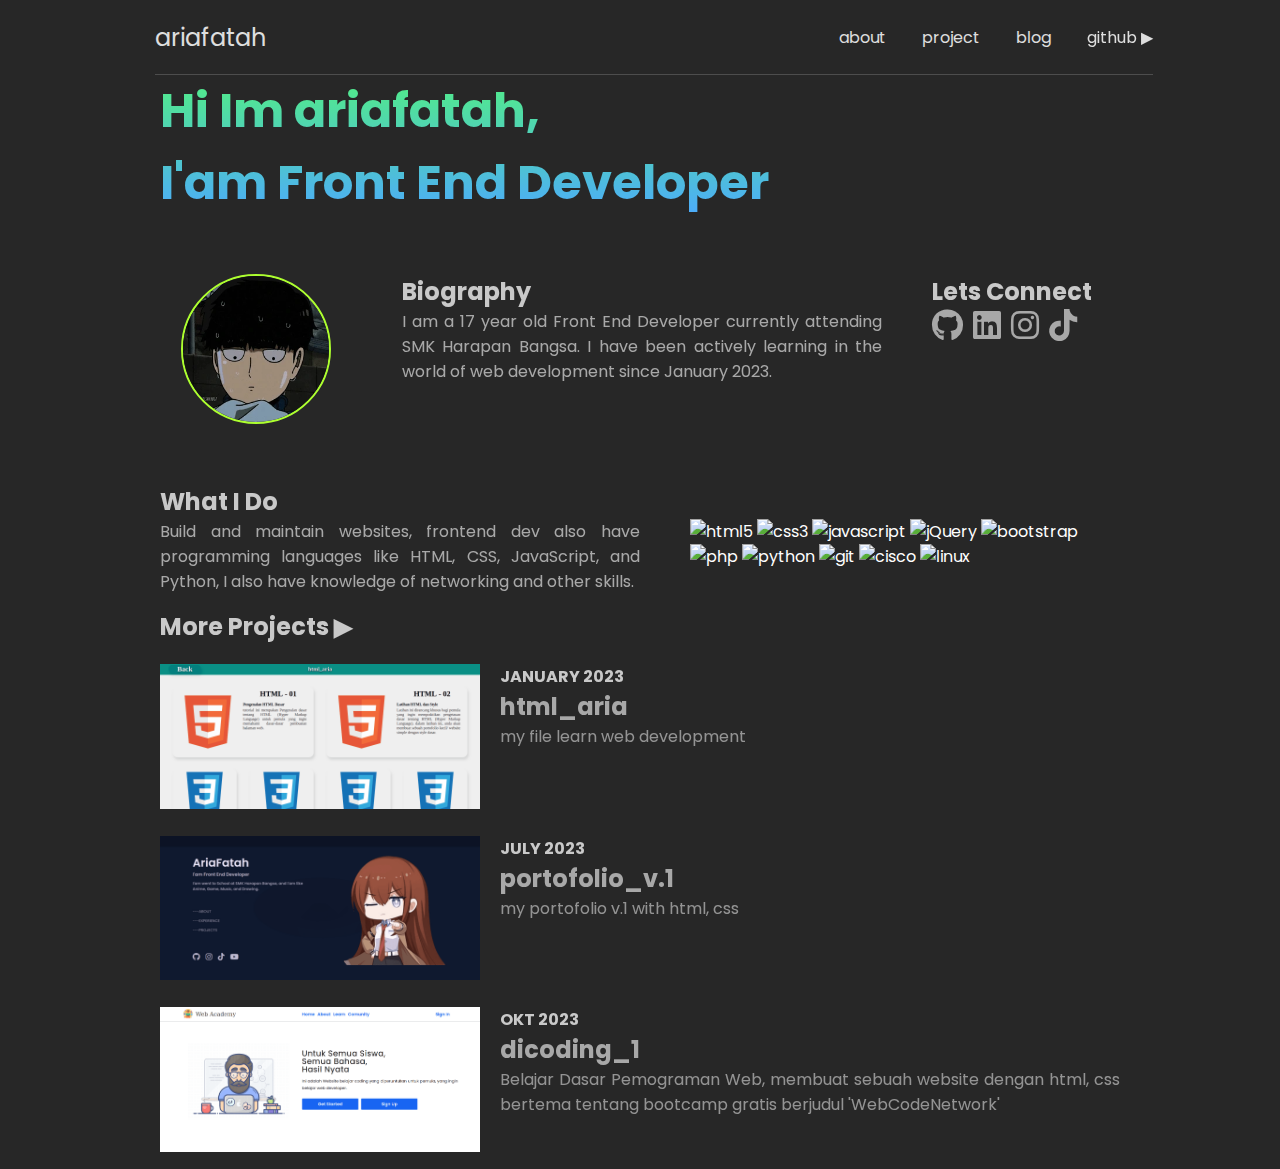
==== commit f6501a32: "remove preload" ====
--- a/index.html
+++ b/index.html
@@ -7,11 +7,11 @@
     <meta name="viewport" content="width=device-width, initial-scale=1.0, maximum-scale=5.0, user-scalable=yes">
     <title>ariafatah - portofolio</title>
     <!-- css -->
-    <link asynch rel="stylesheet" href="./css/style.css">
+    <link rel="stylesheet" href="./css/style.css">
     <!-- font awosome -->
-    <link preload href="./asset/icon/css/fontawesome.css" rel="stylesheet">
-    <link preload href="./asset/icon/css/brands.css" rel="stylesheet">
-    <link preload href="./asset/icon/css/solid.css" rel="stylesheet">
+    <link href="./asset/icon/css/fontawesome.css" rel="stylesheet">
+    <link href="./asset/icon/css/brands.css" rel="stylesheet">
+    <link href="./asset/icon/css/solid.css" rel="stylesheet">
 </head>
 <body>
     
@@ -85,7 +85,7 @@
     <script src="./script/data/project.js"></script>
 
     <!-- view -->
-    <script src="./script/view/navbar.js"></script>
+    <script async src="./script/view/navbar.js"></script>
     <script src="./script/view/main.js"></script>
     <script src="./script/view/view-index.js"></script>
 
